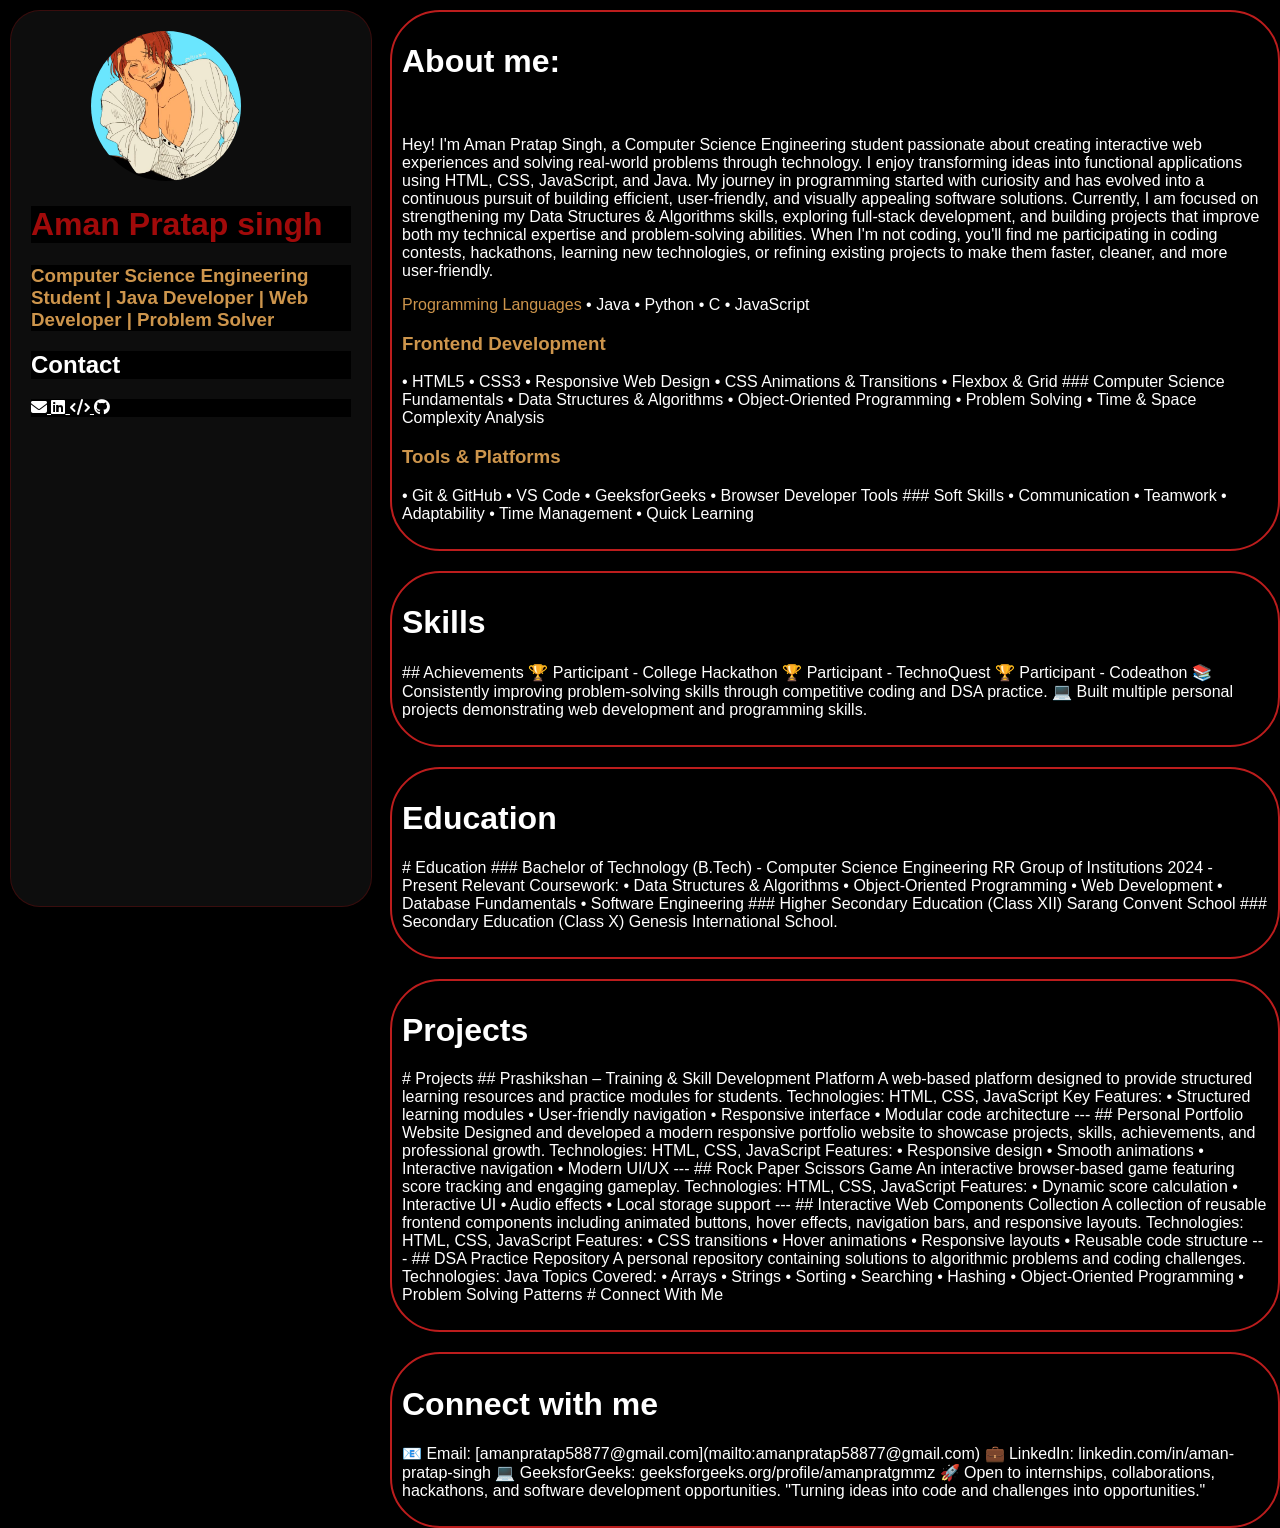
==== index.html @ 6a97e83b "Rename portfolio.html to index.html" ====
<!DOCTYPE html>
<html lang="en">
<head>
  <meta charset="UTF-8">
  <meta name="viewport" content="width=device-width, initial-scale=1.0">
  <title>PortFolio</title>
  <link rel="stylesheet" href="style.css">
  <link rel="stylesheet"
href="https://cdnjs.cloudflare.com/ajax/libs/font-awesome/6.5.2/css/all.min.css">
</head>
<body>
<div class="aside_container">

  <img id="profile_image" src="./shanks.jpg" alt="Profile Image"  >

<h1>Aman Pratap singh</h1>
<h3>Computer Science Engineering Student | Java Developer | Web Developer | Problem Solver</h3>
<h2>Contact</h2>
<div class="social-icons">

<a href="mailto:amanpratap58877@gmail.com">
<i class="fa-solid fa-envelope"></i>
</a>

<a href="https://www.linkedin.com/in/amanpratap711/" target="_blank">
<i class="fa-brands fa-linkedin"></i>
</a>

<a href="https://leetcode.com/u/Aman_pratap0711/" target="_blank">
<i class="fa-solid fa-code"></i>
</a>

<a href="https://github.com/" target="_blank">
<i class="fa-brands fa-github"></i>
</a>

</div>

</div>

<div class="main_container">
  
<div class="min_container">
  <h1>About me:</h1>
 
  <br><p>Hey! I'm Aman Pratap Singh, a Computer Science Engineering student passionate about creating interactive web experiences and solving real-world problems through technology.

I enjoy transforming ideas into functional applications using HTML, CSS, JavaScript, and Java. My journey in programming started with curiosity and has evolved into a continuous pursuit of building efficient, user-friendly, and visually appealing software solutions.

Currently, I am focused on strengthening my Data Structures & Algorithms skills, exploring full-stack development, and building projects that improve both my technical expertise and problem-solving abilities.

When I'm not coding, you'll find me participating in coding contests, hackathons, learning new technologies, or refining existing projects to make them faster, cleaner, and more user-friendly.</p>



<span> Programming Languages</span>

• Java
• Python
• C
• JavaScript
<h3>Frontend Development
</h3>
<p>
• HTML5
• CSS3
• Responsive Web Design
• CSS Animations & Transitions
• Flexbox & Grid

### Computer Science Fundamentals

• Data Structures & Algorithms
• Object-Oriented Programming
• Problem Solving
• Time & Space Complexity Analysis</p>

<h3> Tools & Platforms</h3>

• Git & GitHub
• VS Code
• GeeksforGeeks
• Browser Developer Tools

### Soft Skills

• Communication
• Teamwork
• Adaptability
• Time Management
• Quick Learning
</p>
</div>
<div class="min_container">
  <h1>Skills</h1>
<p>
## Achievements

🏆 Participant - College Hackathon

🏆 Participant - TechnoQuest

🏆 Participant - Codeathon

📚 Consistently improving problem-solving skills through competitive coding and DSA practice.

💻 Built multiple personal projects demonstrating web development and programming skills.

</p>
</div>
<div class="min_container">
  <h1>Education</h1>
  <p># Education

### Bachelor of Technology (B.Tech) - Computer Science Engineering

RR Group of Institutions
2024 - Present

Relevant Coursework:
• Data Structures & Algorithms
• Object-Oriented Programming
• Web Development
• Database Fundamentals
• Software Engineering

### Higher Secondary Education (Class XII)

Sarang Convent School

### Secondary Education (Class X)

Genesis International School.</p>
</div>
<div class="min_container">
  <h1>Projects</h1>
  <p># Projects

## Prashikshan – Training & Skill Development Platform

A web-based platform designed to provide structured learning resources and practice modules for students.

Technologies: HTML, CSS, JavaScript

Key Features:
• Structured learning modules
• User-friendly navigation
• Responsive interface
• Modular code architecture

---

## Personal Portfolio Website

Designed and developed a modern responsive portfolio website to showcase projects, skills, achievements, and professional growth.

Technologies: HTML, CSS, JavaScript

Features:
• Responsive design
• Smooth animations
• Interactive navigation
• Modern UI/UX

---

## Rock Paper Scissors Game

An interactive browser-based game featuring score tracking and engaging gameplay.

Technologies: HTML, CSS, JavaScript

Features:
• Dynamic score calculation
• Interactive UI
• Audio effects
• Local storage support

---

## Interactive Web Components Collection

A collection of reusable frontend components including animated buttons, hover effects, navigation bars, and responsive layouts.

Technologies: HTML, CSS, JavaScript

Features:
• CSS transitions
• Hover animations
• Responsive layouts
• Reusable code structure

---

## DSA Practice Repository

A personal repository containing solutions to algorithmic problems and coding challenges.

Technologies: Java

Topics Covered:
• Arrays
• Strings
• Sorting
• Searching
• Hashing
• Object-Oriented Programming
• Problem Solving Patterns

# Connect With Me


</p>
</div>
<div class="min_container">
  <h1>Connect with me</h1>
  <p>📧 Email: [amanpratap58877@gmail.com](mailto:amanpratap58877@gmail.com)

💼 LinkedIn: linkedin.com/in/aman-pratap-singh

💻 GeeksforGeeks: geeksforgeeks.org/profile/amanpratgmmz

🚀 Open to internships, collaborations, hackathons, and software development opportunities.

"Turning ideas into code and challenges into opportunities."</p>
</div>
</div>
</body>
</html>
---- style.css ----
*{
padding: 0px;
background-color: black;
color: white;
}

h1{
    
}
h3,span{
    color: rgb(205, 149, 76);

}
body{
    background:linear-gradient(
    135deg,
    #000000,
    #0f0f0f,
    #1a0000
    );

    color:white;

    font-family:'Poppins',sans-serif;

    overflow-x:hidden;

    scroll-behavior:smooth;
}

.aside_container{
    width:320px;
    height:95vh;

    position:fixed;
    top:10px;
    left:10px;

    overflow-y:auto;

    backdrop-filter: blur(12px);

    background: rgba(255,255,255,0.05);

    border:1px solid rgba(159, 14, 14, 0.3);

    border-radius:30px;

    padding:20px;

    transition:.5s;
}

.aside_container h1{
    color: rgb(161, 10, 10);
}

.aside_container:hover{
    transform: translateY(10px) scale(1) ;
    
     box-shadow: 0 10px 25px rgba(255, 0, 0, 0.2);
}
#profile_image{
    width: 150px;
    height: 150px;
    border-radius: 50%;
    margin: 0 auto;
    object-fit: cover;
    position: relative;
    left: 60px;
    transition:  transform 0.5s ease;
    
}

#profile_image:hover{

box-shadow: 0 10px 25px rgba(255, 0, 0, 0.2);
transform: translateY(-10px) scale(1.2);
}



.main_container{
    display: flex;
    flex-direction: column;
    position: absolute;
    left: 390px;
    top: 10px;
    gap: 20px;
    box-sizing: border-box;
}



.min_container{
    border: 2px solid ;
    border-color: rgb(188, 29, 29);
    border-radius: 50px;
    width: auto;
    padding: 10px;
    box-sizing: border-box;
}
.min_container h1:hover{
    color: white;
}
.min_container p:hover{
    color: rgb(188, 29, 29);
}

.min_container:hover {
   
    transform: translatey(-10px) scale(1);
 box-shadow: rgb(194, 1, 1);
}
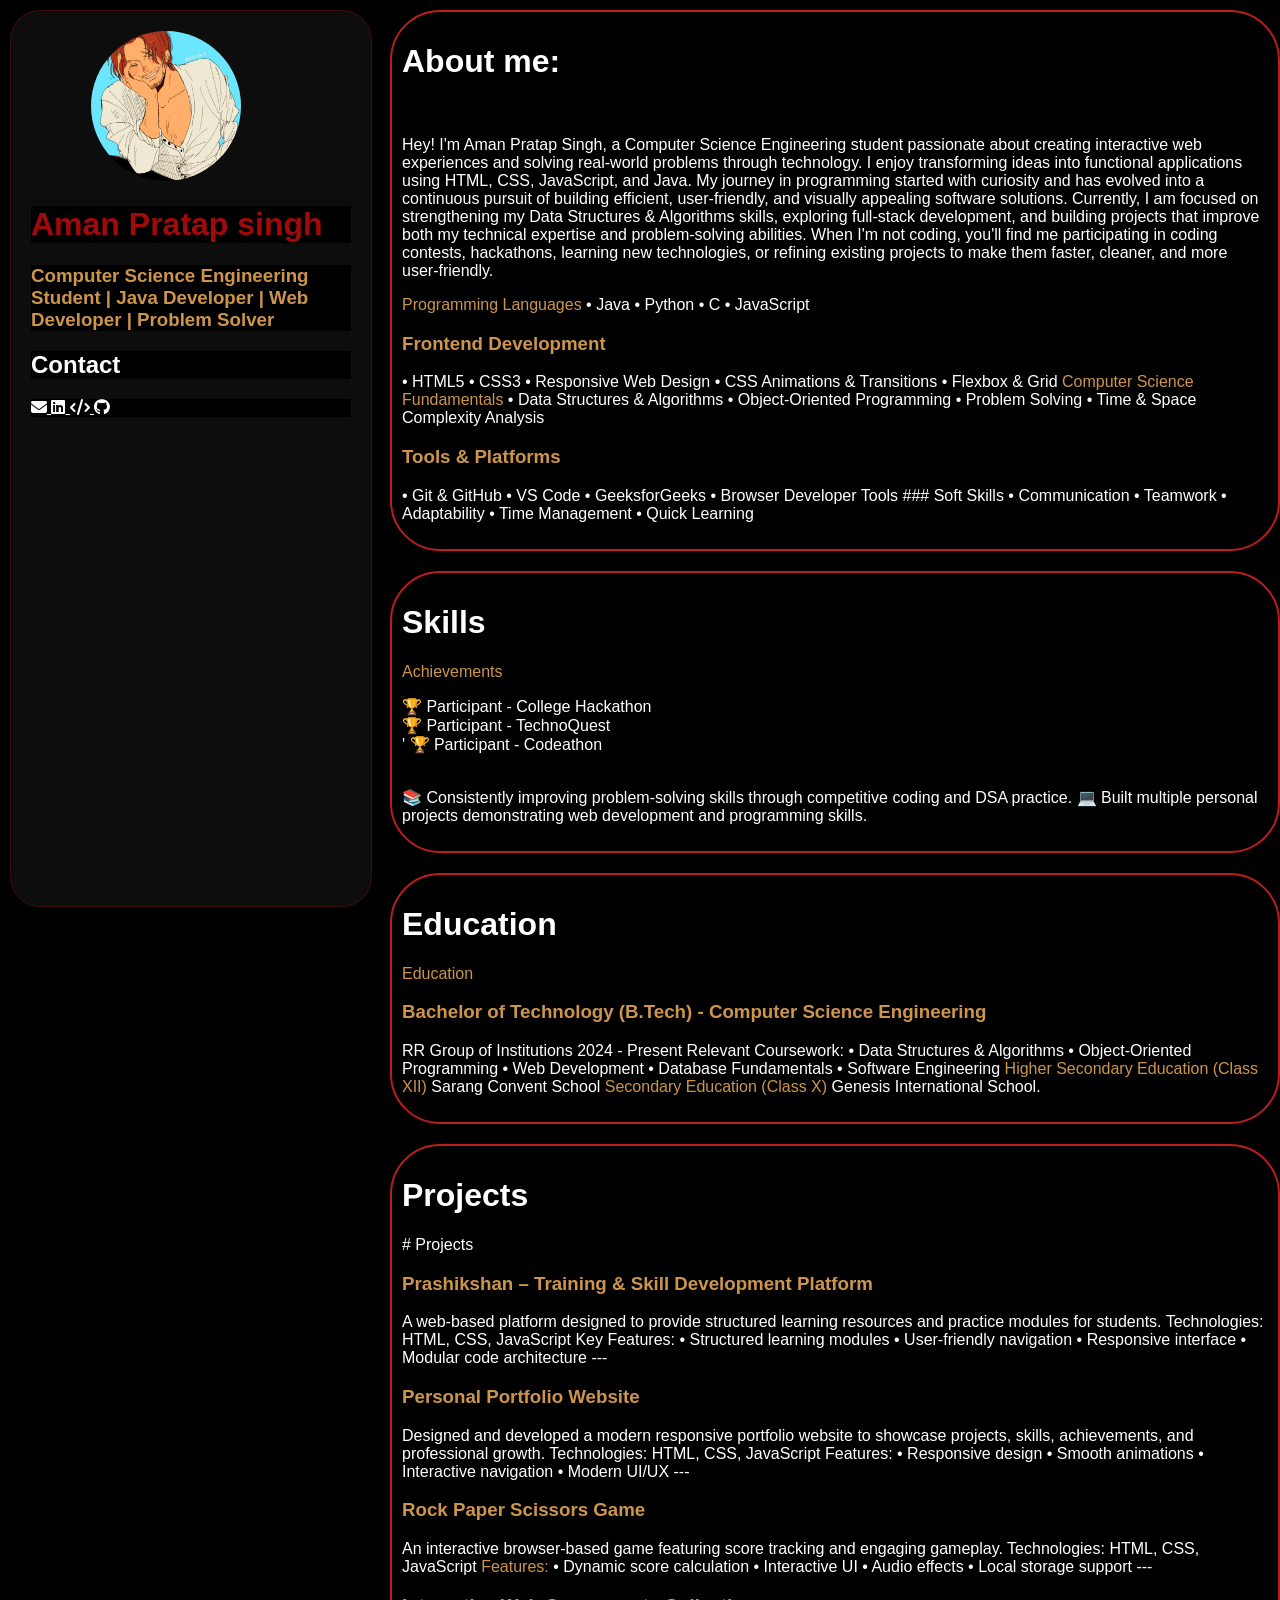
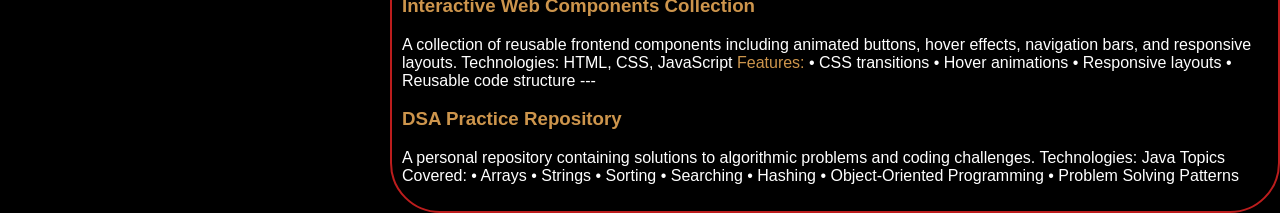
==== commit 34daf2d5: "Update index.html Removed duplicate HTML content and cleaned up formatting." ====
--- a/index.html
+++ b/index.html
@@ -18,19 +18,19 @@
 <h2>Contact</h2>
 <div class="social-icons">
 
-<a href="mailto:amanpratap58877@gmail.com">
+<a class="icons" href="mailto:amanpratap58877@gmail.com">
 <i class="fa-solid fa-envelope"></i>
 </a>
 
-<a href="https://www.linkedin.com/in/amanpratap711/" target="_blank">
+<a class="icons" href="https://www.linkedin.com/in/amanpratap711/" target="_blank">
 <i class="fa-brands fa-linkedin"></i>
 </a>
 
-<a href="https://leetcode.com/u/Aman_pratap0711/" target="_blank">
+<a class="icons" href="https://leetcode.com/u/Aman_pratap0711/" target="_blank">
 <i class="fa-solid fa-code"></i>
 </a>
 
-<a href="https://github.com/" target="_blank">
+<a class="icons" href="https://github.com/" target="_blank">
 <i class="fa-brands fa-github"></i>
 </a>
 
@@ -68,7 +68,8 @@
 • CSS Animations & Transitions
 • Flexbox & Grid
 
-### Computer Science Fundamentals
+
+<span> Computer Science Fundamentals</span>
 
 • Data Structures & Algorithms
 • Object-Oriented Programming
@@ -94,13 +95,11 @@
 <div class="min_container">
   <h1>Skills</h1>
 <p>
-## Achievements
-
-🏆 Participant - College Hackathon
-
-🏆 Participant - TechnoQuest
-
-🏆 Participant - Codeathon
+<span>Achievements</span><br>
+
+<p>🏆 Participant - College Hackathon <br>
+  🏆 Participant - TechnoQuest <br>'
+  🏆 Participant - Codeathon</p><br>
 
 📚 Consistently improving problem-solving skills through competitive coding and DSA practice.
 
@@ -110,9 +109,8 @@
 </div>
 <div class="min_container">
   <h1>Education</h1>
-  <p># Education
-
-### Bachelor of Technology (B.Tech) - Computer Science Engineering
+  <p><span> Education</span>
+<h3>Bachelor of Technology (B.Tech) - Computer Science Engineering</h3>
 
 RR Group of Institutions
 2024 - Present
@@ -124,11 +122,11 @@
 • Database Fundamentals
 • Software Engineering
 
-### Higher Secondary Education (Class XII)
+<span>Higher Secondary Education (Class XII)</span>
 
 Sarang Convent School
 
-### Secondary Education (Class X)
+<span>Secondary Education (Class X)</span>
 
 Genesis International School.</p>
 </div>
@@ -136,7 +134,7 @@
   <h1>Projects</h1>
   <p># Projects
 
-## Prashikshan – Training & Skill Development Platform
+<h3>Prashikshan – Training & Skill Development Platform</h3>
 
 A web-based platform designed to provide structured learning resources and practice modules for students.
 
@@ -150,7 +148,7 @@
 
 ---
 
-## Personal Portfolio Website
+<h3> Personal Portfolio Website</h3>
 
 Designed and developed a modern responsive portfolio website to showcase projects, skills, achievements, and professional growth.
 
@@ -163,14 +161,13 @@
 • Modern UI/UX
 
 ---
-
-## Rock Paper Scissors Game
+<h3>Rock Paper Scissors Game</h3>
 
 An interactive browser-based game featuring score tracking and engaging gameplay.
 
 Technologies: HTML, CSS, JavaScript
 
-Features:
+<span>Features:</span>
 • Dynamic score calculation
 • Interactive UI
 • Audio effects
@@ -178,13 +175,13 @@
 
 ---
 
-## Interactive Web Components Collection
+<h3>Interactive Web Components Collection</h3>
 
 A collection of reusable frontend components including animated buttons, hover effects, navigation bars, and responsive layouts.
 
 Technologies: HTML, CSS, JavaScript
 
-Features:
+<span>Features:</span>
 • CSS transitions
 • Hover animations
 • Responsive layouts
@@ -192,8 +189,8 @@
 
 ---
 
-## DSA Practice Repository
-
+<h3>DSA Practice Repository
+</h3>
 A personal repository containing solutions to algorithmic problems and coding challenges.
 
 Technologies: Java
@@ -207,23 +204,12 @@
 • Object-Oriented Programming
 • Problem Solving Patterns
 
-# Connect With Me
+
 
 
 </p>
 </div>
-<div class="min_container">
-  <h1>Connect with me</h1>
-  <p>📧 Email: [amanpratap58877@gmail.com](mailto:amanpratap58877@gmail.com)
-
-💼 LinkedIn: linkedin.com/in/aman-pratap-singh
-
-💻 GeeksforGeeks: geeksforgeeks.org/profile/amanpratgmmz
-
-🚀 Open to internships, collaborations, hackathons, and software development opportunities.
-
-"Turning ideas into code and challenges into opportunities."</p>
-</div>
+
 </div>
 </body>
 </html>
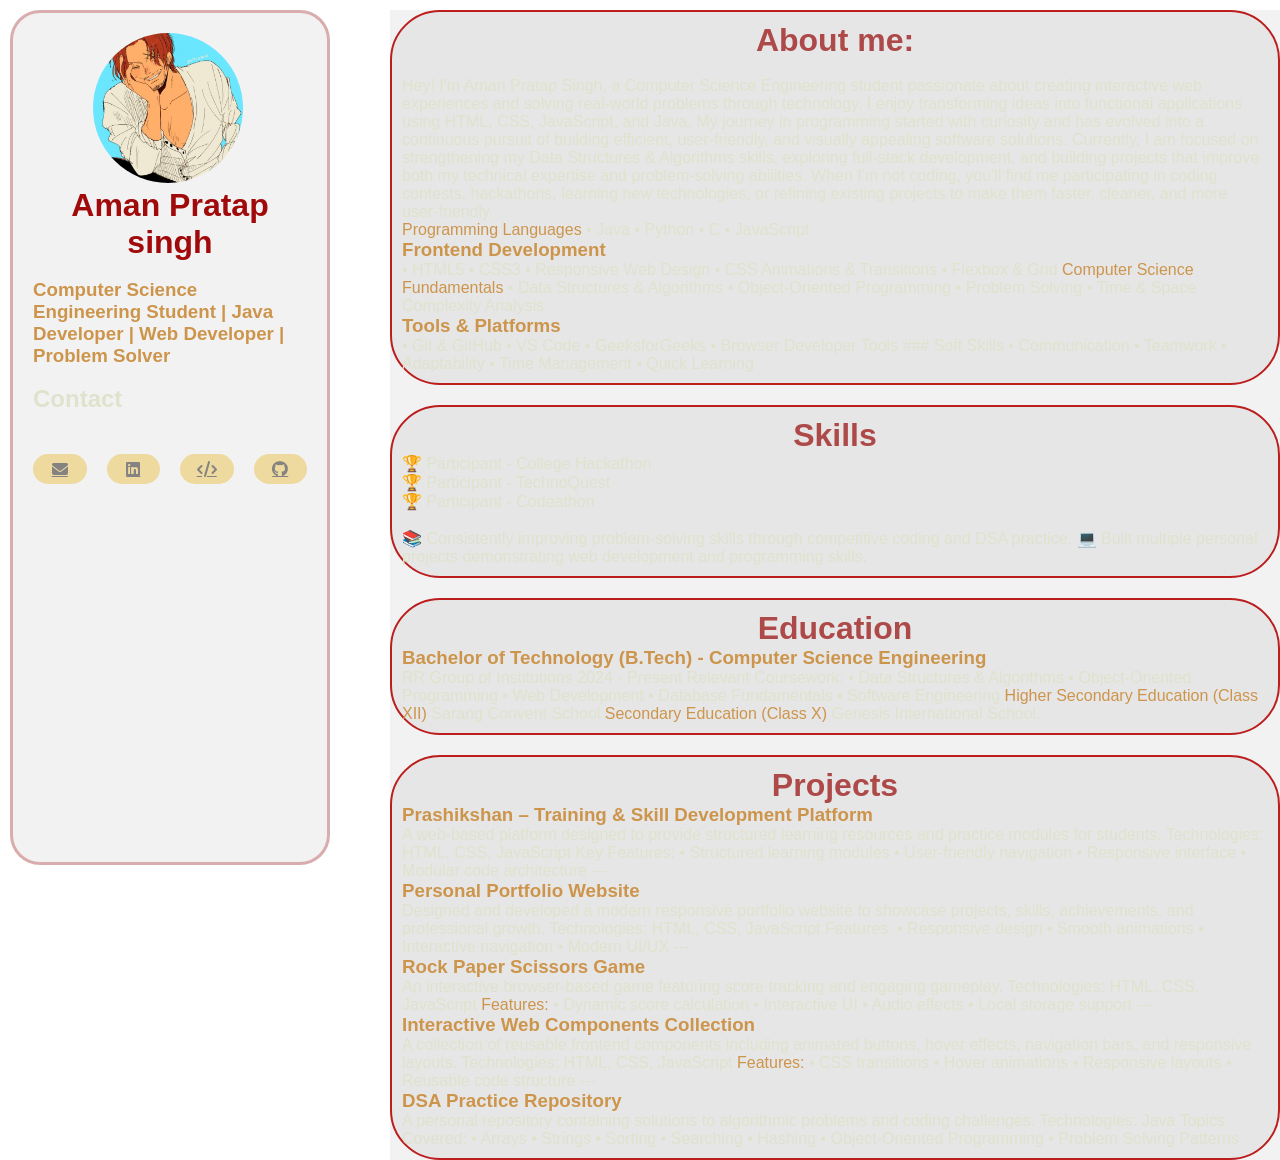
==== commit 48feb279: "Refactor index.html for improved formatting The HTML document has been reformatted, with some text s" ====
--- a/index.html
+++ b/index.html
@@ -14,8 +14,10 @@
   <img id="profile_image" src="./shanks.jpg" alt="Profile Image"  >
 
 <h1>Aman Pratap singh</h1>
+<br>
 <h3>Computer Science Engineering Student | Java Developer | Web Developer | Problem Solver</h3>
-<h2>Contact</h2>
+<br>
+<h2>Contact</h2><br><br>
 <div class="social-icons">
 
 <a class="icons" href="mailto:amanpratap58877@gmail.com">
@@ -41,7 +43,7 @@
 <div class="main_container">
   
 <div class="min_container">
-  <h1>About me:</h1>
+  <h1 style="color: rgb(174, 73, 73);">About me:</h1>
  
   <br><p>Hey! I'm Aman Pratap Singh, a Computer Science Engineering student passionate about creating interactive web experiences and solving real-world problems through technology.
 
@@ -93,13 +95,11 @@
 </p>
 </div>
 <div class="min_container">
-  <h1>Skills</h1>
+  <h1 style="color: rgb(174, 73, 73);">Skills</h1>
 <p>
-<span>Achievements</span><br>
-
-<p>🏆 Participant - College Hackathon <br>
-  🏆 Participant - TechnoQuest <br>'
-  🏆 Participant - Codeathon</p><br>
+
+
+<p>🏆 Participant - College Hackathon <br>🏆 Participant - TechnoQuest <br>🏆 Participant - Codeathon</p><br>
 
 📚 Consistently improving problem-solving skills through competitive coding and DSA practice.
 
@@ -108,8 +108,8 @@
 </p>
 </div>
 <div class="min_container">
-  <h1>Education</h1>
-  <p><span> Education</span>
+  <h1 style="color: rgb(174, 73, 73);">Education</h1>
+  <p>
 <h3>Bachelor of Technology (B.Tech) - Computer Science Engineering</h3>
 
 RR Group of Institutions
@@ -131,8 +131,8 @@
 Genesis International School.</p>
 </div>
 <div class="min_container">
-  <h1>Projects</h1>
-  <p># Projects
+  <h1 style="color: rgb(174, 73, 73);">Projects</h1>
+  <p>
 
 <h3>Prashikshan – Training & Skill Development Platform</h3>
 
--- a/style.css
+++ b/style.css
@@ -1,65 +1,68 @@
  *{
 padding: 0px;
-background-color: black;
-color: white;
+margin: 0;
+box-sizing: border-box;
+
+}
+  
+h1{
+    text-align: center;
+    
 }
 
-h1{
-    
-}
+
 h3,span{
     color: rgb(205, 149, 76);
 
 }
+
+
 body{
-    background:linear-gradient(
-    135deg,
-    #000000,
-    #0f0f0f,
-    #1a0000
-    );
-
-    color:white;
-
+    background: url(./portImage.jpg);
+    
+    background-repeat: no-repeat; 
+    background-size: cover;      
+    background-position: center;  
+    background-attachment: fixed; 
+    color:rgb(223, 226, 204);
+    overflow-x: hidden;
     font-family:'Poppins',sans-serif;
-
-    overflow-x:hidden;
-
     scroll-behavior:smooth;
 }
 
 .aside_container{
     width:320px;
     height:95vh;
-
+    overflow-y: auto;
     position:fixed;
     top:10px;
     left:10px;
-
-    overflow-y:auto;
-
-    backdrop-filter: blur(12px);
-
-    background: rgba(255,255,255,0.05);
-
-    border:1px solid rgba(159, 14, 14, 0.3);
-
+    background: rgba(16, 0, 0, 0.05);
+    border:3px solid rgba(159, 14, 14, 0.3);
     border-radius:30px;
-
     padding:20px;
-
     transition:.5s;
 }
+.aside_container:hover{
+    transform: translateY(10px) scale(1) ;
+     box-shadow: 0 10px 25px rgba(255, 0, 0, 0.2);
+}
+
+.social-icons{
+    display: flex;
+    justify-content: space-evenly;
+    gap: 20px;
+    opacity: .5;
+    height: 40px;
+    align-items: center;
+}
+
 
 .aside_container h1{
     color: rgb(161, 10, 10);
 }
 
-.aside_container:hover{
-    transform: translateY(10px) scale(1) ;
-    
-     box-shadow: 0 10px 25px rgba(255, 0, 0, 0.2);
-}
+
 #profile_image{
     width: 150px;
     height: 150px;
@@ -79,6 +82,25 @@
 }
 
 
+.icons{
+    color: rgb(23, 21, 17);
+    transition: .3s ease;
+    width: 100px;
+    height: 30px;
+    display: flex;
+    justify-content: center;
+    align-items: center;
+    background-color: rgb(234, 194, 75);
+    border-radius: 20px;
+}
+
+.icons:hover{
+    opacity: 1;
+   box-shadow: 0 10px 30px rgba(212, 175, 55, 0.25);
+
+    transform: translateY(5px) scale(1.5) ;
+}
+
 
 .main_container{
     display: flex;
@@ -87,7 +109,8 @@
     left: 390px;
     top: 10px;
     gap: 20px;
-    box-sizing: border-box;
+     background: rgba(16, 0, 0, 0.05);
+   
 }
 
 
@@ -98,7 +121,8 @@
     border-radius: 50px;
     width: auto;
     padding: 10px;
-    box-sizing: border-box;
+   transition: .3s ease;
+    background: rgba(16, 0, 0, 0.05);
 }
 .min_container h1:hover{
     color: white;
@@ -108,8 +132,7 @@
 }
 
 .min_container:hover {
-   
-    transform: translatey(-10px) scale(1);
+    transform: translatey(-10px) scale(1.06);
  box-shadow: rgb(194, 1, 1);
 }
 
